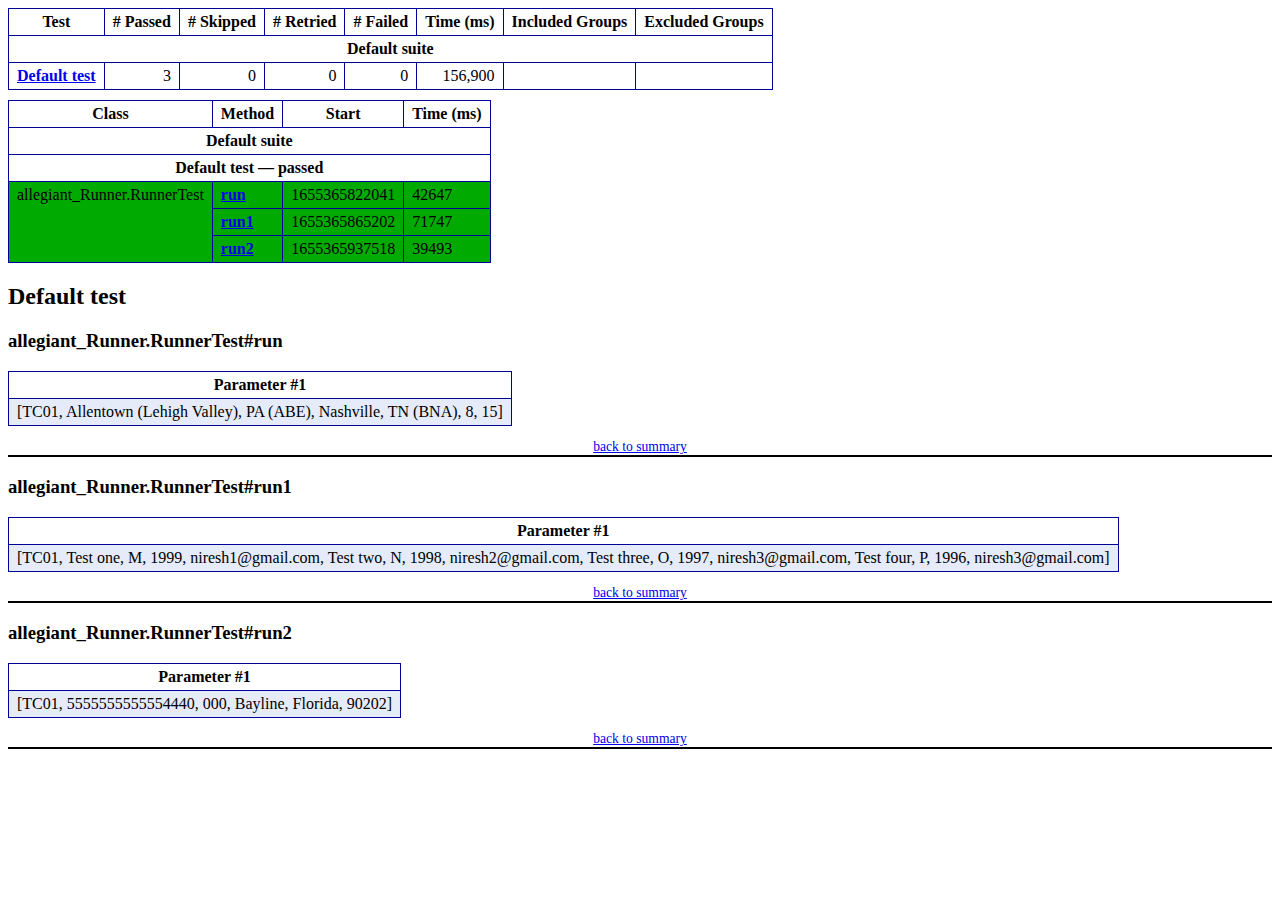
==== Allegiant_framework/test-output/emailable-report.html @ 7f569ae0 "Add files via upload" ====
<!DOCTYPE html PUBLIC "-//W3C//DTD XHTML 1.1//EN" "https://www.w3.org/TR/xhtml11/DTD/xhtml11.dtd">
<html xmlns="https://www.w3.org/1999/xhtml">
<head>
<meta http-equiv="content-type" content="text/html; charset=UTF-8"/>
<title>TestNG Report</title>
<style type="text/css">table {margin-bottom:10px;border-collapse:collapse;empty-cells:show}th,td {border:1px solid #009;padding:.25em .5em}th {vertical-align:bottom}td {vertical-align:top}table a {font-weight:bold}.stripe td {background-color: #E6EBF9}.num {text-align:right}.passedodd td {background-color: #3F3}.passedeven td {background-color: #0A0}.skippedodd td {background-color: #DDD}.skippedeven td {background-color: #CCC}.failedodd td,.attn {background-color: #F33}.failedeven td,.stripe .attn {background-color: #D00}.stacktrace {white-space:pre;font-family:monospace}.totop {font-size:85%;text-align:center;border-bottom:2px solid #000}.invisible {display:none}</style>
</head>
<body>
<table>
<tr><th>Test</th><th># Passed</th><th># Skipped</th><th># Retried</th><th># Failed</th><th>Time (ms)</th><th>Included Groups</th><th>Excluded Groups</th></tr>
<tr><th colspan="8">Default suite</th></tr>
<tr><td><a href="#t0">Default test</a></td><td class="num">3</td><td class="num">0</td><td class="num">0</td><td class="num">0</td><td class="num">156,900</td><td></td><td></td></tr>
</table>
<table id='summary'><thead><tr><th>Class</th><th>Method</th><th>Start</th><th>Time (ms)</th></tr></thead><tbody><tr><th colspan="4">Default suite</th></tr></tbody><tbody id="t0"><tr><th colspan="4">Default test &#8212; passed</th></tr><tr class="passedeven"><td rowspan="3">allegiant_Runner.RunnerTest</td><td><a href="#m0">run</a></td><td rowspan="1">1655365822041</td><td rowspan="1">42647</td></tr><tr class="passedeven"><td><a href="#m1">run1</a></td><td rowspan="1">1655365865202</td><td rowspan="1">71747</td></tr><tr class="passedeven"><td><a href="#m2">run2</a></td><td rowspan="1">1655365937518</td><td rowspan="1">39493</td></tr></tbody>
</table>
<h2>Default test</h2><h3 id="m0">allegiant_Runner.RunnerTest#run</h3><table class="result"><tr class="param"><th>Parameter #1</th></tr><tr class="param stripe"><td>[TC01, Allentown (Lehigh Valley), PA (ABE), Nashville, TN (BNA), 8, 15]</td></tr></table><p class="totop"><a href="#summary">back to summary</a></p>
<h3 id="m1">allegiant_Runner.RunnerTest#run1</h3><table class="result"><tr class="param"><th>Parameter #1</th></tr><tr class="param stripe"><td>[TC01, Test one, M, 1999, niresh1@gmail.com, Test two, N, 1998, niresh2@gmail.com, Test three, O, 1997, niresh3@gmail.com, Test four, P, 1996, niresh3@gmail.com]</td></tr></table><p class="totop"><a href="#summary">back to summary</a></p>
<h3 id="m2">allegiant_Runner.RunnerTest#run2</h3><table class="result"><tr class="param"><th>Parameter #1</th></tr><tr class="param stripe"><td>[TC01, 5555555555554440, 000, Bayline, Florida, 90202]</td></tr></table><p class="totop"><a href="#summary">back to summary</a></p>
</body>
</html>
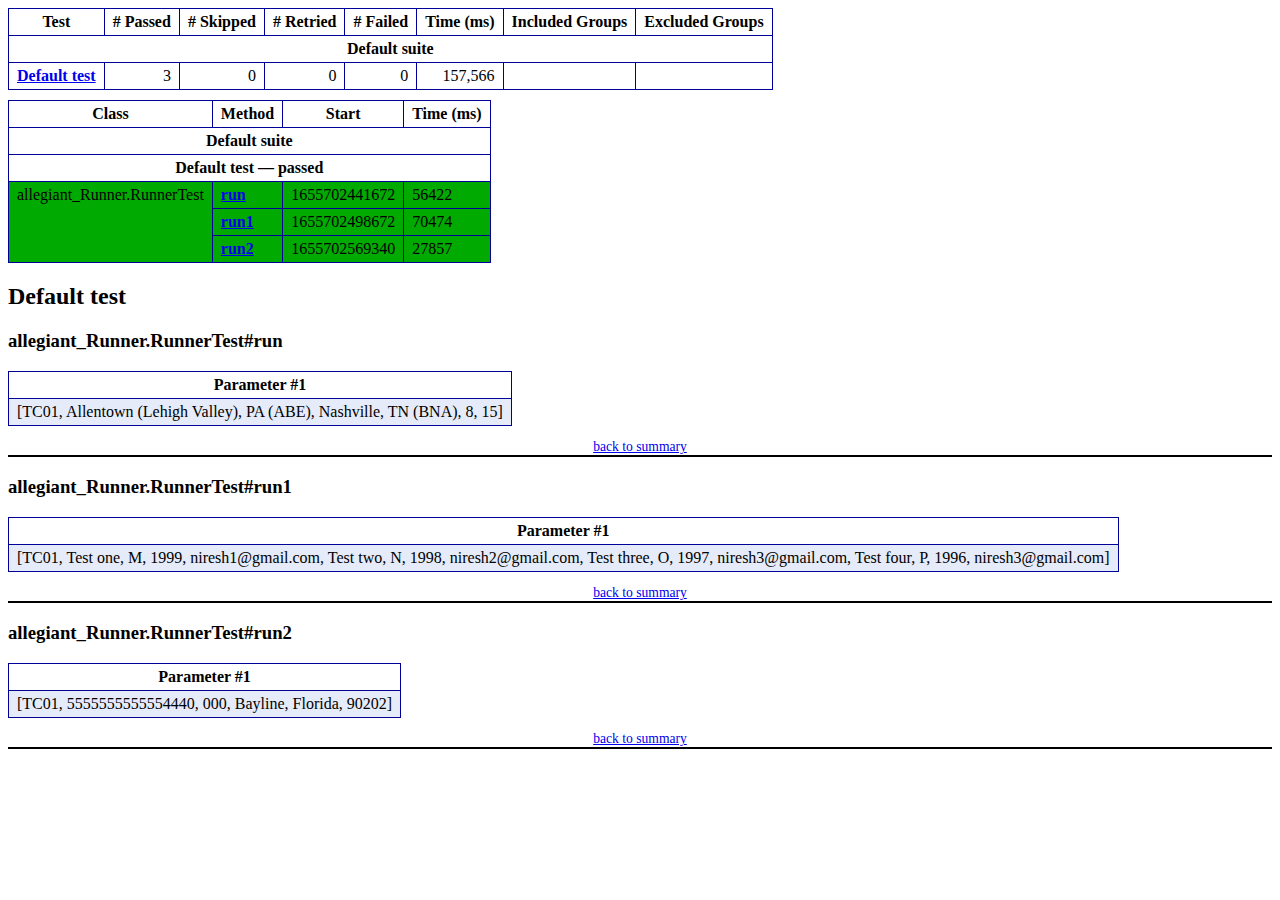
==== commit 5ba3059b: "Add files via upload" ====
--- a/Allegiant_framework/test-output/emailable-report.html
+++ b/Allegiant_framework/test-output/emailable-report.html
@@ -9,9 +9,9 @@
 <table>
 <tr><th>Test</th><th># Passed</th><th># Skipped</th><th># Retried</th><th># Failed</th><th>Time (ms)</th><th>Included Groups</th><th>Excluded Groups</th></tr>
 <tr><th colspan="8">Default suite</th></tr>
-<tr><td><a href="#t0">Default test</a></td><td class="num">3</td><td class="num">0</td><td class="num">0</td><td class="num">0</td><td class="num">156,900</td><td></td><td></td></tr>
+<tr><td><a href="#t0">Default test</a></td><td class="num">3</td><td class="num">0</td><td class="num">0</td><td class="num">0</td><td class="num">157,566</td><td></td><td></td></tr>
 </table>
-<table id='summary'><thead><tr><th>Class</th><th>Method</th><th>Start</th><th>Time (ms)</th></tr></thead><tbody><tr><th colspan="4">Default suite</th></tr></tbody><tbody id="t0"><tr><th colspan="4">Default test &#8212; passed</th></tr><tr class="passedeven"><td rowspan="3">allegiant_Runner.RunnerTest</td><td><a href="#m0">run</a></td><td rowspan="1">1655365822041</td><td rowspan="1">42647</td></tr><tr class="passedeven"><td><a href="#m1">run1</a></td><td rowspan="1">1655365865202</td><td rowspan="1">71747</td></tr><tr class="passedeven"><td><a href="#m2">run2</a></td><td rowspan="1">1655365937518</td><td rowspan="1">39493</td></tr></tbody>
+<table id='summary'><thead><tr><th>Class</th><th>Method</th><th>Start</th><th>Time (ms)</th></tr></thead><tbody><tr><th colspan="4">Default suite</th></tr></tbody><tbody id="t0"><tr><th colspan="4">Default test &#8212; passed</th></tr><tr class="passedeven"><td rowspan="3">allegiant_Runner.RunnerTest</td><td><a href="#m0">run</a></td><td rowspan="1">1655702441672</td><td rowspan="1">56422</td></tr><tr class="passedeven"><td><a href="#m1">run1</a></td><td rowspan="1">1655702498672</td><td rowspan="1">70474</td></tr><tr class="passedeven"><td><a href="#m2">run2</a></td><td rowspan="1">1655702569340</td><td rowspan="1">27857</td></tr></tbody>
 </table>
 <h2>Default test</h2><h3 id="m0">allegiant_Runner.RunnerTest#run</h3><table class="result"><tr class="param"><th>Parameter #1</th></tr><tr class="param stripe"><td>[TC01, Allentown (Lehigh Valley), PA (ABE), Nashville, TN (BNA), 8, 15]</td></tr></table><p class="totop"><a href="#summary">back to summary</a></p>
 <h3 id="m1">allegiant_Runner.RunnerTest#run1</h3><table class="result"><tr class="param"><th>Parameter #1</th></tr><tr class="param stripe"><td>[TC01, Test one, M, 1999, niresh1@gmail.com, Test two, N, 1998, niresh2@gmail.com, Test three, O, 1997, niresh3@gmail.com, Test four, P, 1996, niresh3@gmail.com]</td></tr></table><p class="totop"><a href="#summary">back to summary</a></p>
